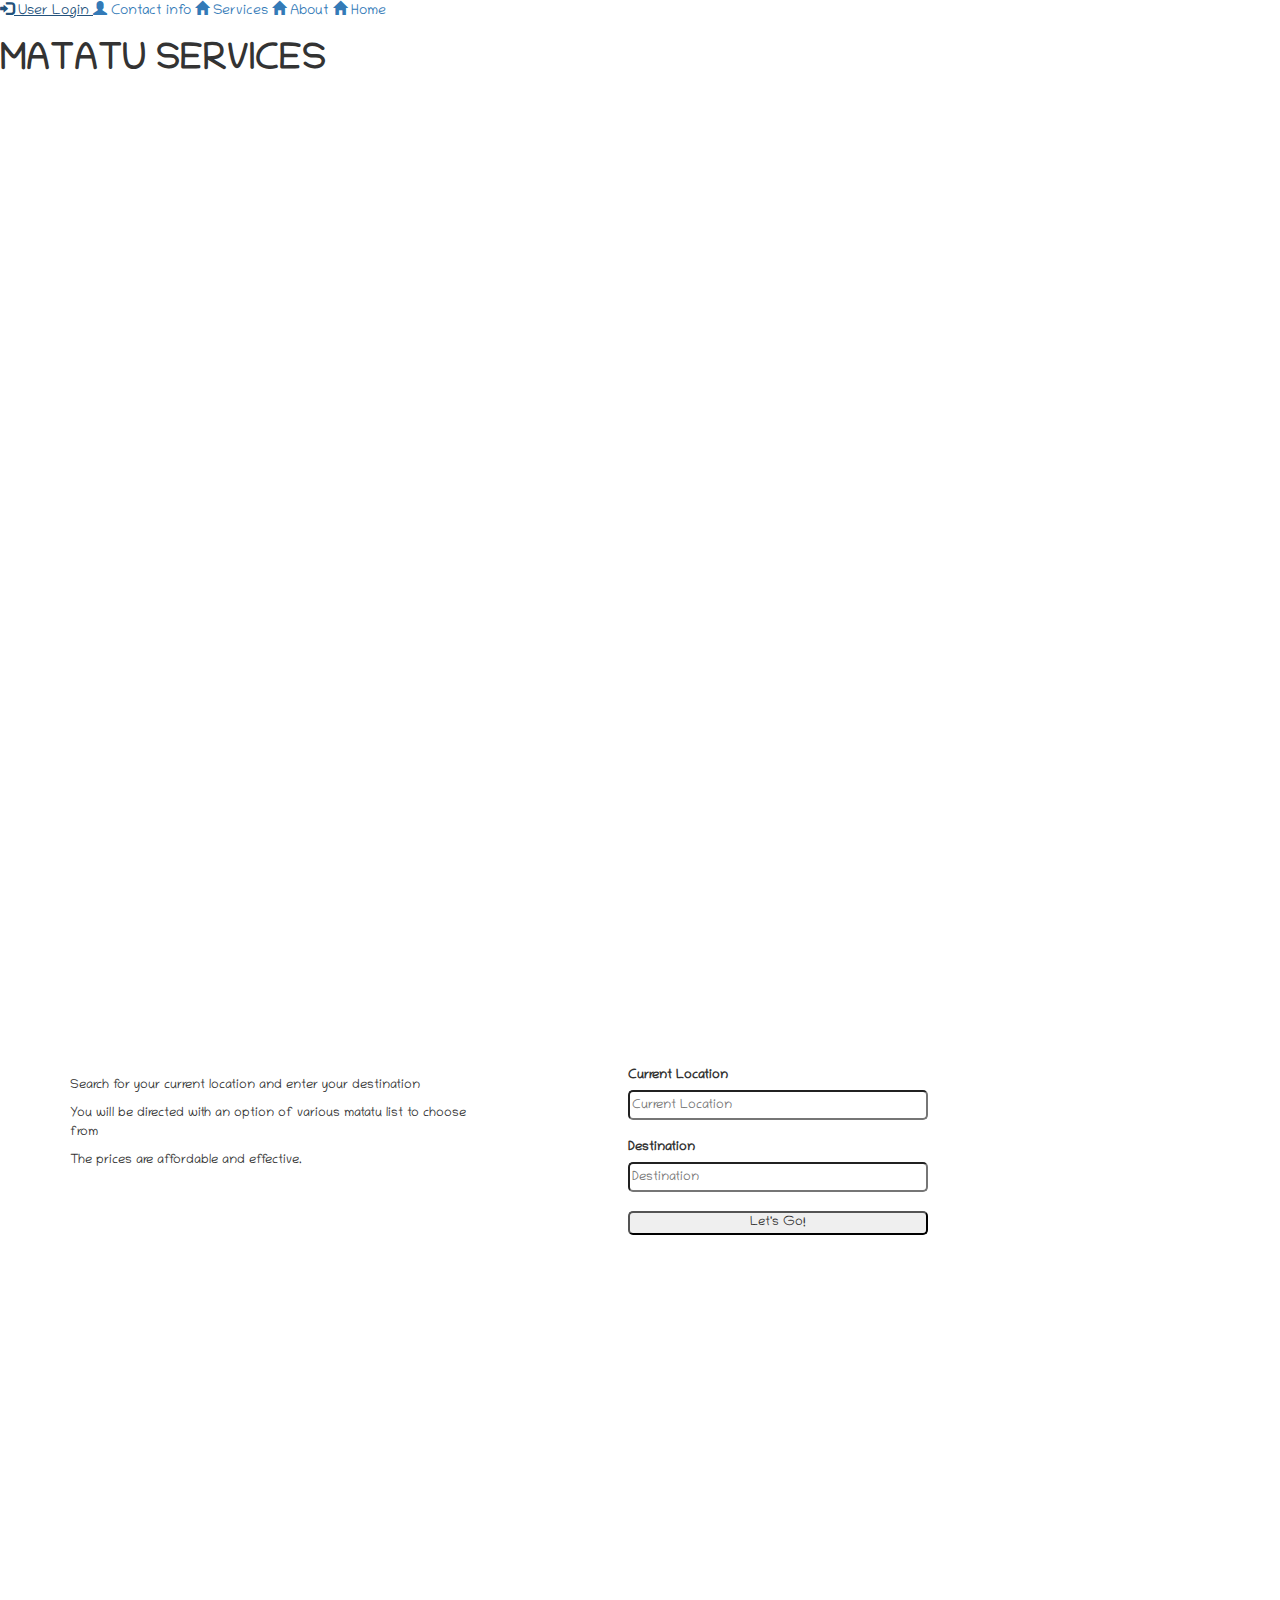
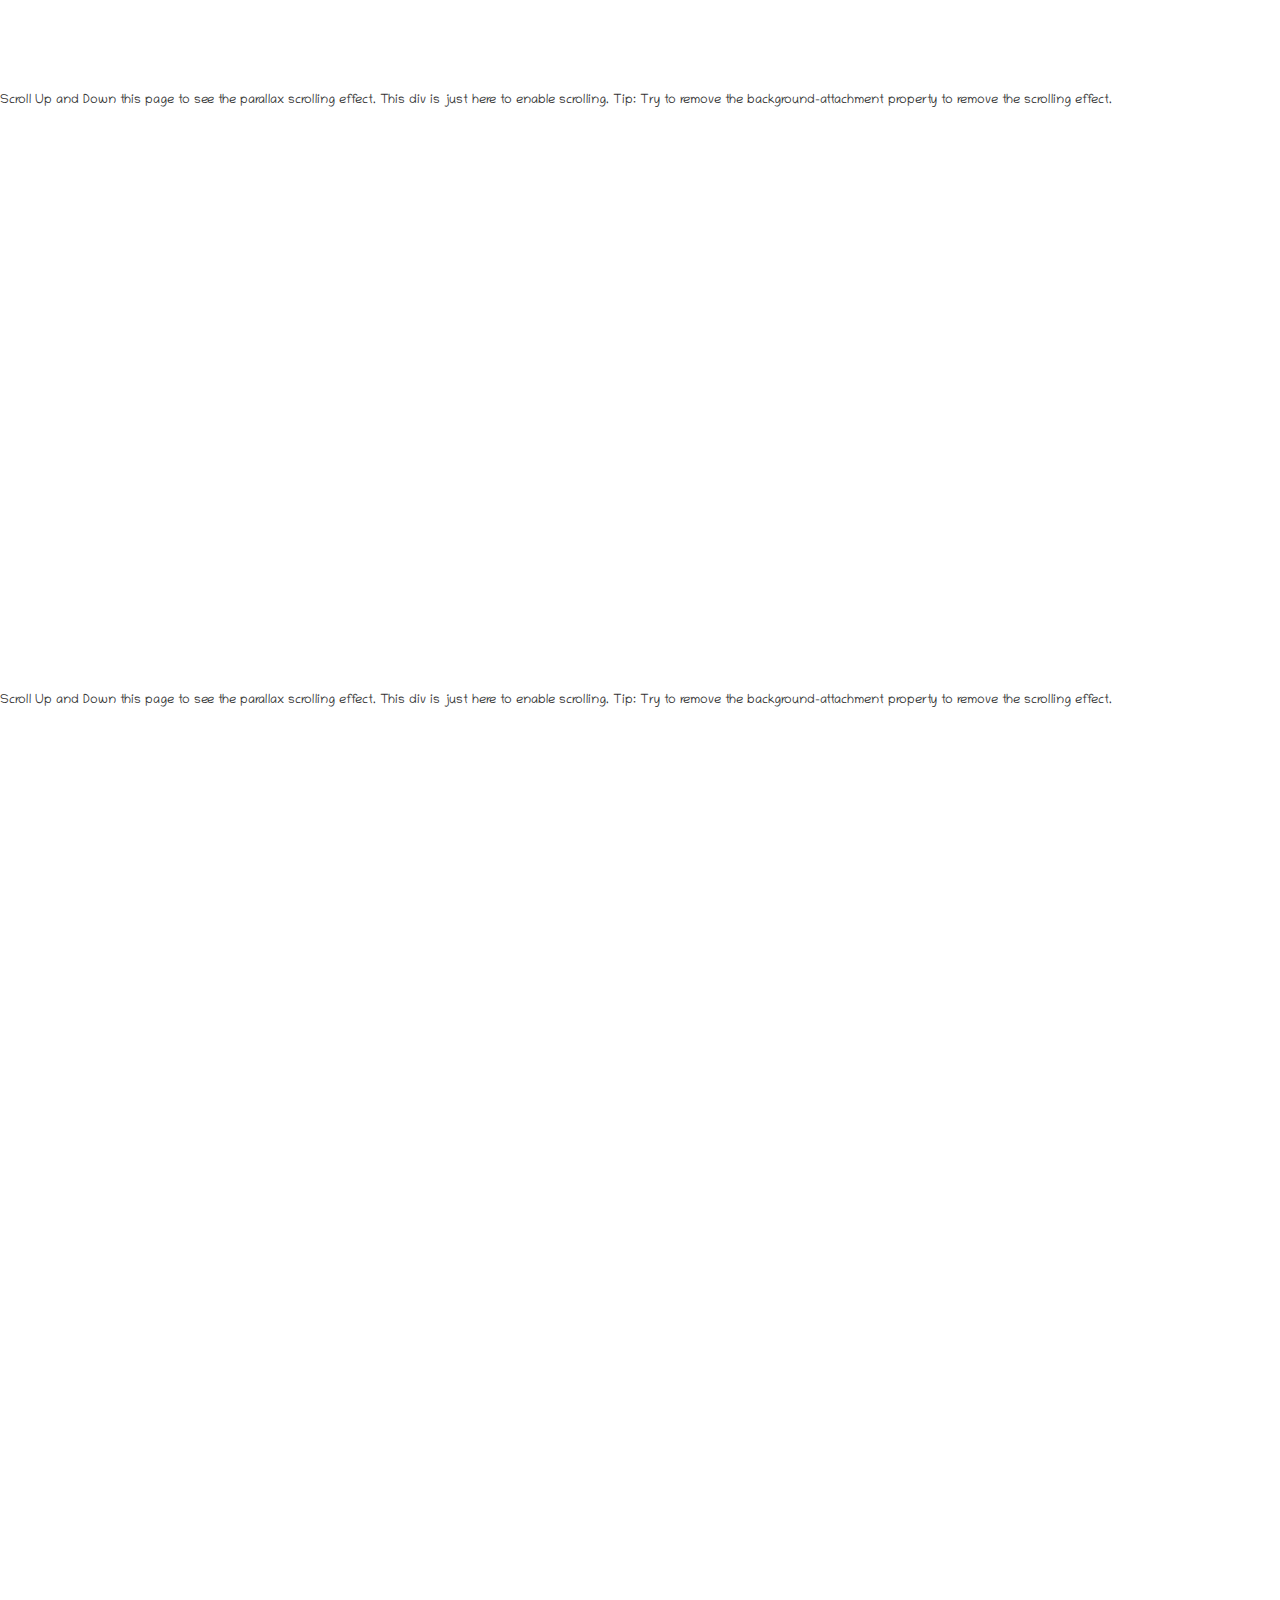
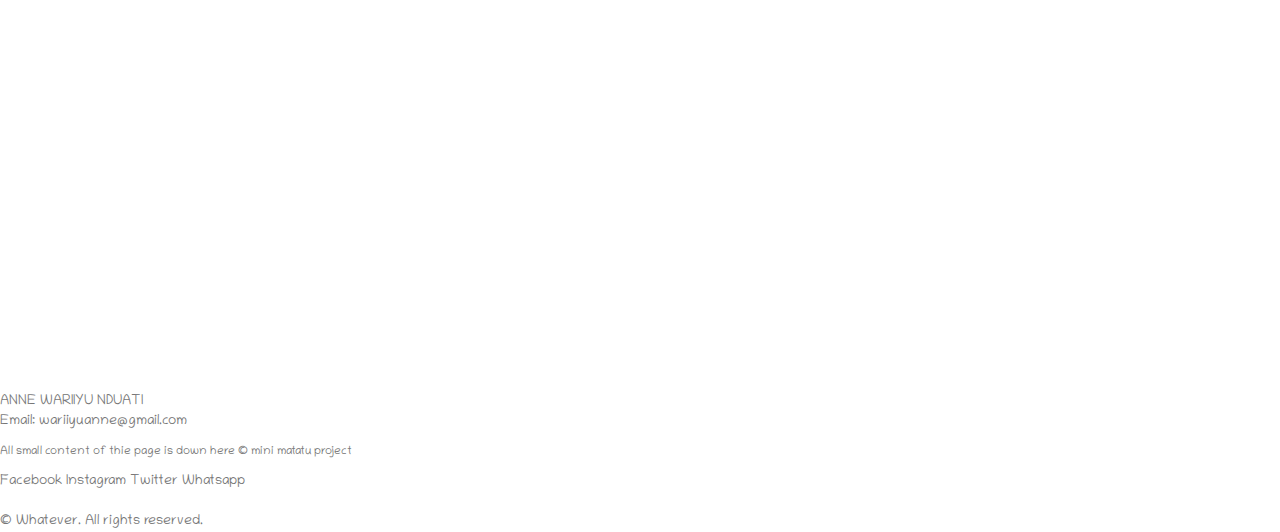
==== index.html @ cdea409e "add index.html" ====
<!DOCTYPE html>
<html lang="en" dir="ltr">

<head>
    <meta charset="utf-8">
    <meta name="viewport" content="width=device-width, initial-scale=1.0">
    <meta http-equiv="X-UA-Compatible" content="ie=edge">
    <link rel="stylesheet" type="text/css`" href="./css/bootstrap.min.css">
    <link rel="stylesheet" href="./css/styles.css">
    <link rel="stylesheet" type="text/css" href="http://oss.maxcdn.com/semantic-ui/2.1.8/semantic.min.css" />
    <link rel="stylesheet" type="text/css" href="./semantic/Semantic-UI-CSS-master/semantic.min.css">
    <link rel="stylesheet" href="https://use.fontawesome.com/releases/v5.0.13/css/all.css" integrity="sha384-DNOHZ68U8hZfKXOrtjWvjxusGo9WQnrNx2sqG0tfsghAvtVlRW3tvkXWZh58N9jp" crossorigin="anonymous">
    <link href="https://fonts.googleapis.com/icon?family=Material+Icons" rel="stylesheet">
    <link href="https://fonts.googleapis.com/css?family=Chilanka&display=swap" rel="stylesheet">
    <link rel="stylesheet" href="https://maxcdn.bootstrapcdn.com/bootstrap/3.4.0/css/bootstrap.min.css">
    <style>
        body,
        html {
            font-family: 'Chilanka', cursive;
            height: 100%;
        }
        
        .parallax {
            /* The image used */
            background-image: url('images/build.jpg');
            /* Full height */
            height: 100%;
            /* Create the parallax scrolling effect */
            background-attachment: fixed;
            background-position: center;
            background-repeat: no-repeat;
            background-size: cover;
        }
    </style>

    <title>MATATU SERVICES</title>
</head>

<body>
    <div class="header">
        <div class="topnav">
            <a href="index.html"> <span class="glyphicon glyphicon-log-in"></span> User Login </a>
            <a href="index.html"> <span class="glyphicon glyphicon-user"></span> Contact info </a>
            <a href="index.html"> <span class="glyphicon glyphicon-home"></span> Services</a>
            <a href="index.html"> <span class="glyphicon glyphicon-home"></span> About</a>
            <a class="active" href="index.html"> <span class="glyphicon glyphicon-home"></span> Home</a>
        </div>

        <div class="centered">
            <h1> <strong>MATATU SERVICES</strong> </h1>
        </div>

    </div>


    <div class="parallax"></div>

    <div style="height:400px;font-size:13px">
        <div class="row">
            <div class="col-md-4" style="padding:5px; margin:80px;">
                <p>Search for your current location and enter your destination</p>
                <p>You will be directed with an option of various matatu list to choose from</p>
                <p>The prices are affordable and effective.</p>
            </div>
            <div class="col-md-4">
                <form class="FormSearch" action="index.html" method="post" style="margin:70px; padding:5px; float:right;">
                    <label for="location">Current Location </label> <br>
                    <input type="text" name="location" placeholder="Current Location" style="width: 300px; border-radius:5px; height:30px;"> <br> <br>
                    <label for="destination">Destination </label> <br>
                    <input type="text" name="destination" placeholder="Destination" style="width: 300px; border-radius:5px; height:30px;"> <br> <br>
                    <button type="submit" name="searchbutton" style="width: 300px; border-radius:5px;" href="#output">Let's Go!</button>
                </form>
                <div id="output">
                    <!--php output script.-->
                </div>
            </div>
        </div>
    </div>

    <div class="parallax" style="width:100%; height:300px; background-image: url('images/yellow.jpg');">
        </>
    </div>

    <div style="height:300px;font-size:13px">
        Scroll Up and Down this page to see the parallax scrolling effect. This div is just here to enable scrolling. Tip: Try to remove the background-attachment property to remove the scrolling effect.
    </div>

    <div class="parallax" style="width:100%; height:300px; background-image: url('images/wave.jpg');"></div>

    <div style="height:400px;font-size:13px">
        Scroll Up and Down this page to see the parallax scrolling effect. This div is just here to enable scrolling. Tip: Try to remove the background-attachment property to remove the scrolling effect.
    </div>

    <div class="parallax"></div>

    <section id="footer" class="text-muted">
        <address>
                  <p>
                      ANNE WARIIYU NDUATI <br>
                      Email: wariiyuanne@gmail.com

                  </p>
                  <P><small>All small content of thie page is down here &copy; mini matatu project</small></P>
                  Facebook <i class="fab fa-facebook icon "></i> 
                  Instagram <i class="fab fa-instagram icon "></i>
                  Twitter <i class="fab fa-twitter icon "></i> 
                  Whatsapp <i class="fab fa-whatsapp icon "></i> <br>
              </address>

        <section id="copyright ">
            &copy;
            <script>
                document.write(new.Date().getFullYear());
            </script>
            Whatever. All rights reserved.
        </section>
    </section>

    <script src="https://ajax.googleapis.com/ajax/libs/jquery/3.4.1/jquery.min.js"></script>
    <script src="https://maxcdn.bootstrapcdn.com/bootstrap/3.4.0/js/bootstrap.min.js"></script>
    <script type="text/javascript" href="./js/bootstrap.min.js"></script>
    <script type="text/javascript" href="./js/jquery.js"></script>
    <script type="text/javascript" href="./js/script.js"></script>
</body>

</html>
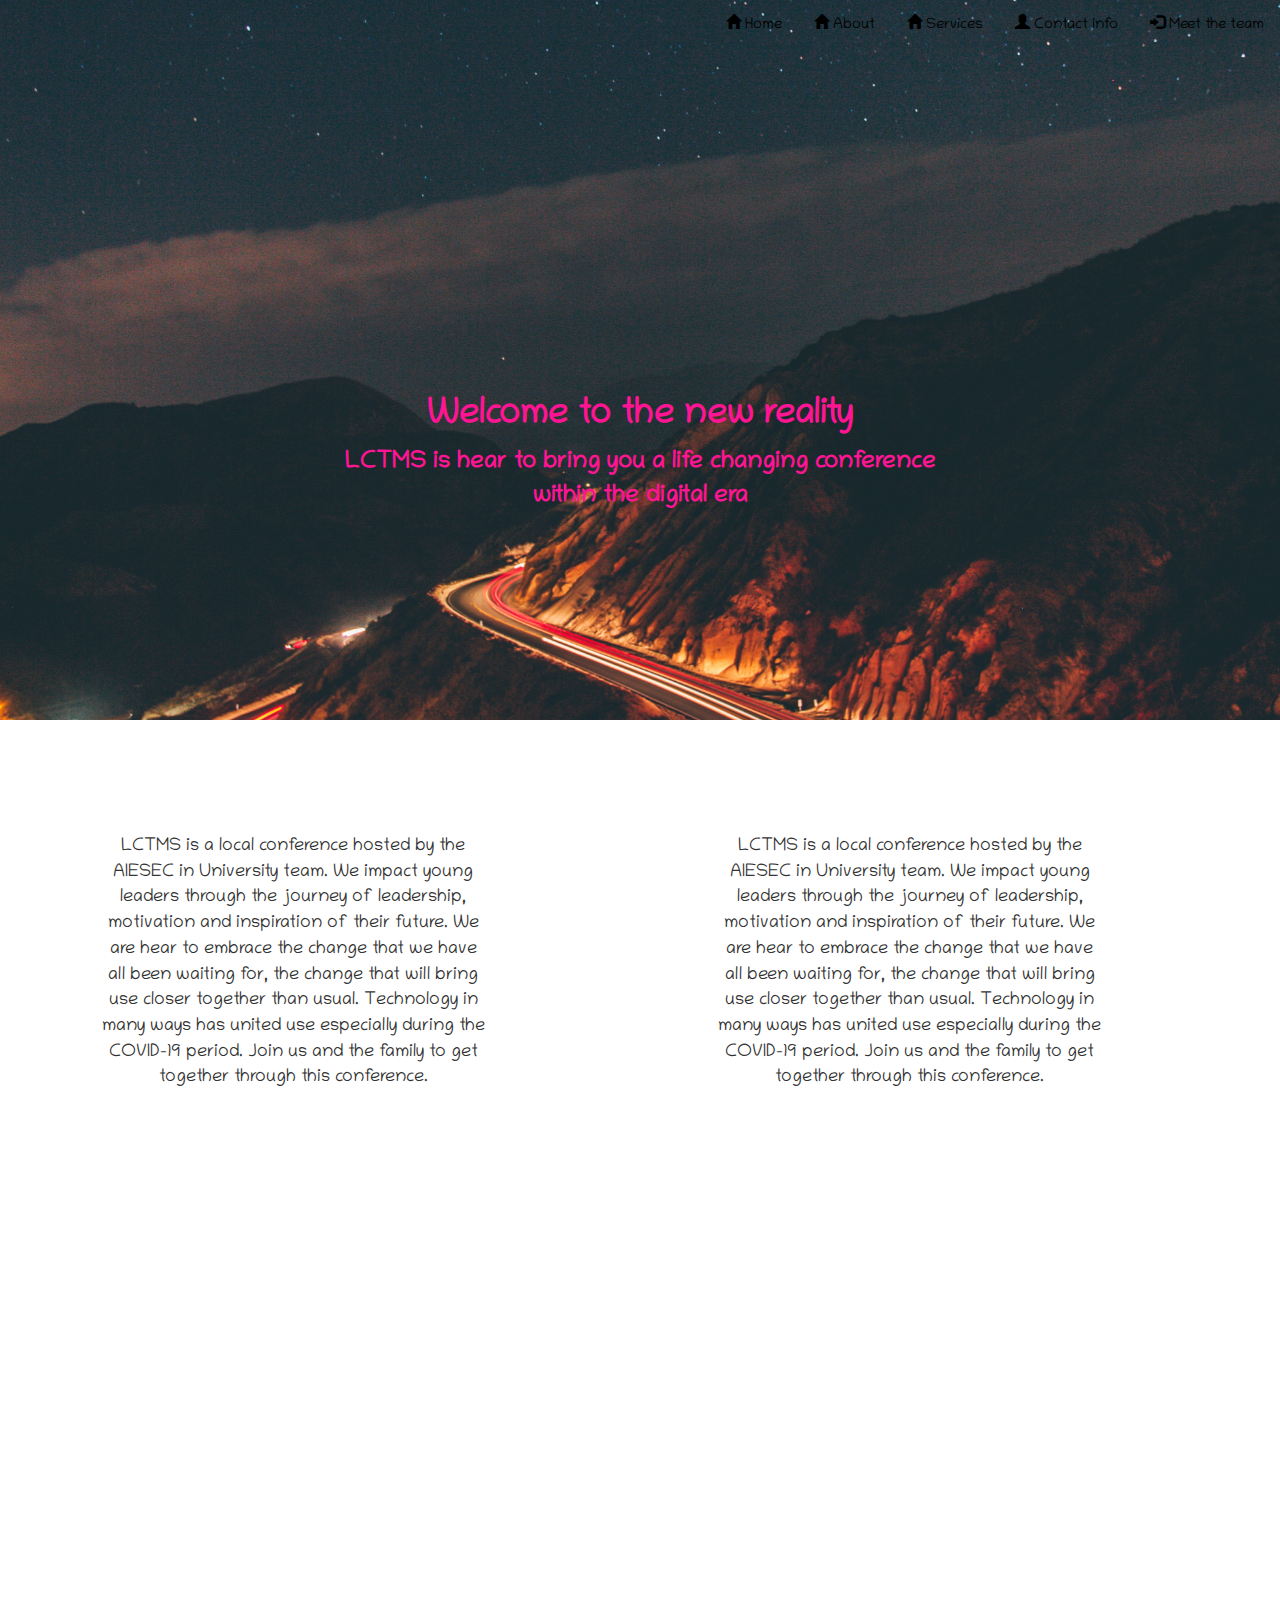
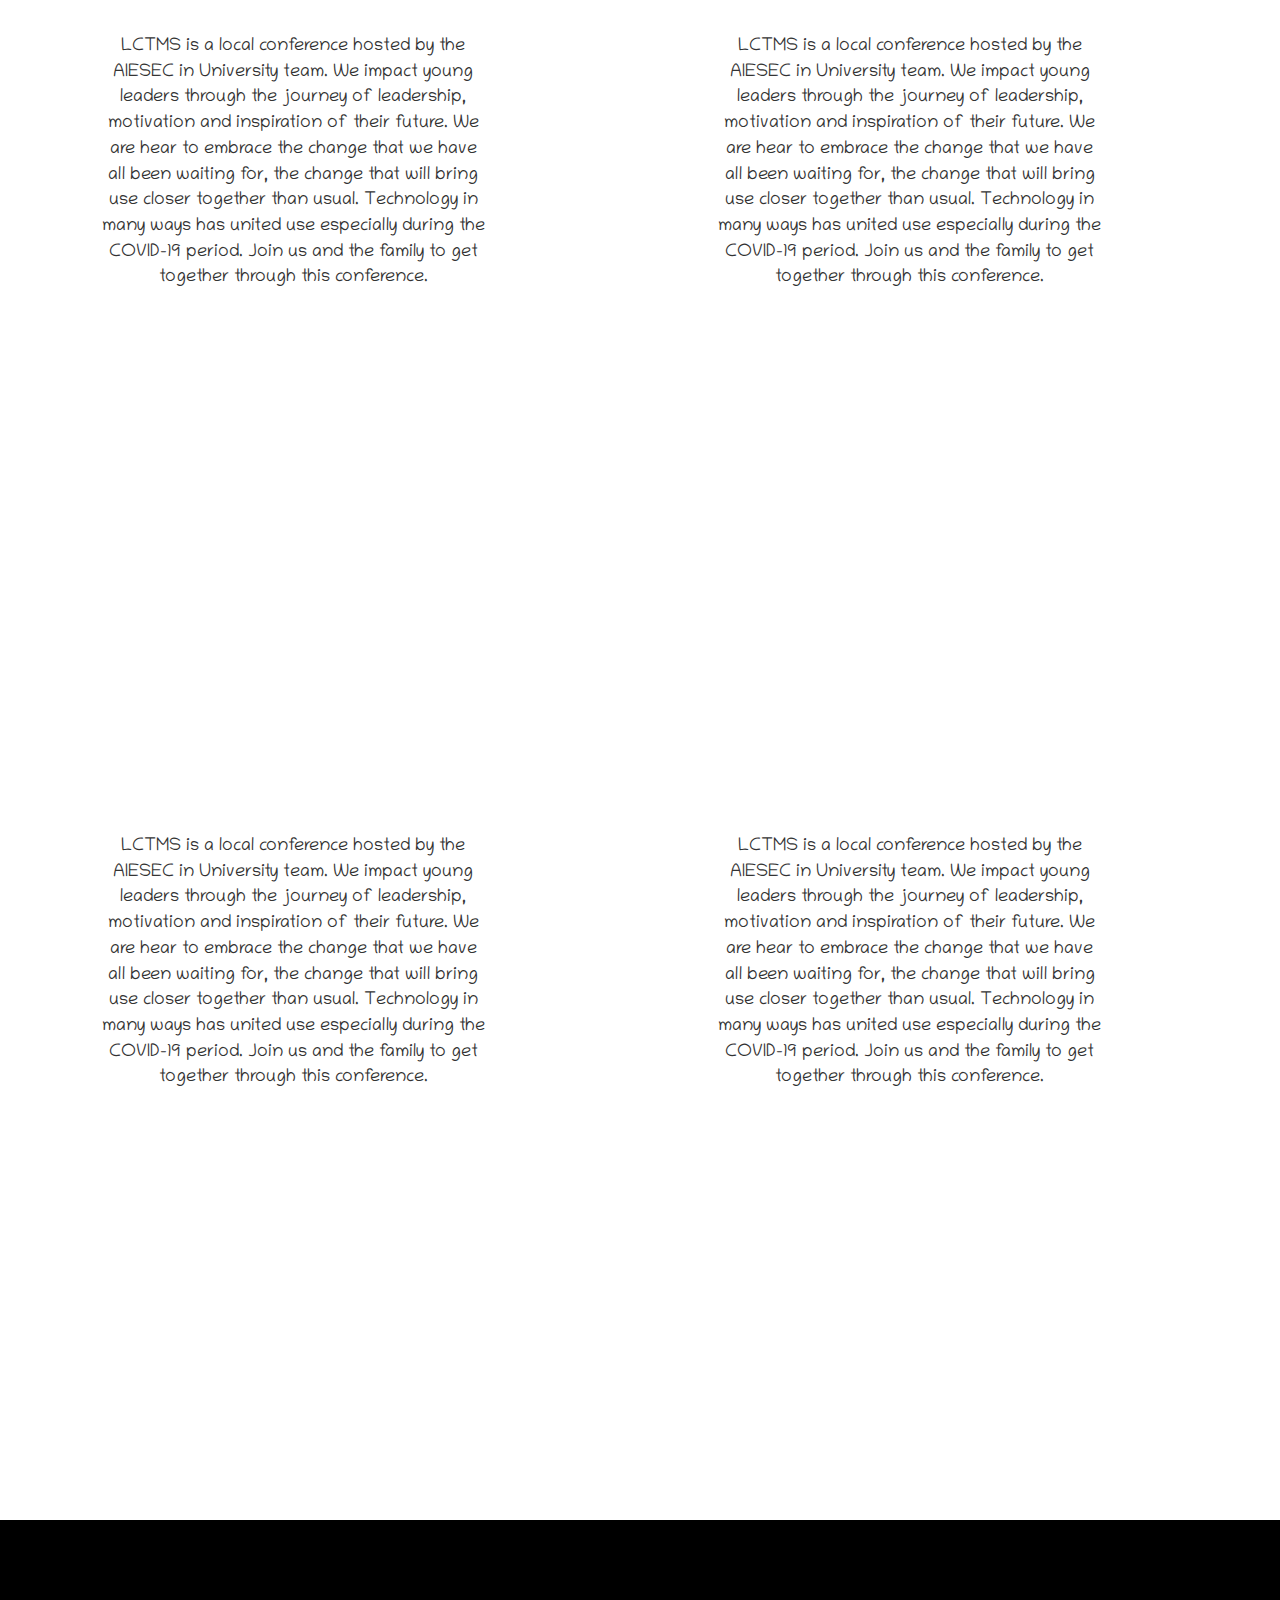
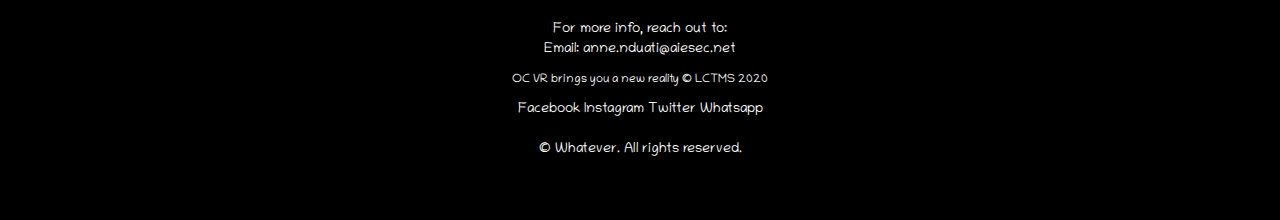
==== commit fdb48f06: "Adding the initial project" ====
--- a/index.html
+++ b/index.html
@@ -24,7 +24,7 @@
             /* The image used */
             background-image: url('images/build.jpg');
             /* Full height */
-            height: 100%;
+            height: 80%;
             /* Create the parallax scrolling effect */
             background-attachment: fixed;
             background-position: center;
@@ -33,21 +33,22 @@
         }
     </style>
 
-    <title>MATATU SERVICES</title>
+    <title>LCTMS</title>
 </head>
 
 <body>
     <div class="header">
         <div class="topnav">
-            <a href="index.html"> <span class="glyphicon glyphicon-log-in"></span> User Login </a>
-            <a href="index.html"> <span class="glyphicon glyphicon-user"></span> Contact info </a>
-            <a href="index.html"> <span class="glyphicon glyphicon-home"></span> Services</a>
-            <a href="index.html"> <span class="glyphicon glyphicon-home"></span> About</a>
+            <a href="team.html"> <span class="glyphicon glyphicon-log-in"></span> Meet the team </a>
+            <a href="#contact"> <span class="glyphicon glyphicon-user"></span> Contact info </a>
+            <a href="#services"> <span class="glyphicon glyphicon-home"></span> Services</a>
+            <a href="#about"> <span class="glyphicon glyphicon-home"></span> About</a>
             <a class="active" href="index.html"> <span class="glyphicon glyphicon-home"></span> Home</a>
         </div>
 
         <div class="centered">
-            <h1> <strong>MATATU SERVICES</strong> </h1>
+            <h1> <strong>Welcome to the new reality</strong> </h1>
+            <p><strong>LCTMS is hear to bring you a life changing conference within the digital era</strong></p>
         </div>
 
     </div>
@@ -55,54 +56,91 @@
 
     <div class="parallax"></div>
 
-    <div style="height:400px;font-size:13px">
+    <div style="height:400px;font-size:18px" id="about">
         <div class="row">
-            <div class="col-md-4" style="padding:5px; margin:80px;">
-                <p>Search for your current location and enter your destination</p>
-                <p>You will be directed with an option of various matatu list to choose from</p>
-                <p>The prices are affordable and effective.</p>
+            <div class="col-md-4" style="padding:25px; margin:90px; text-align: center;">
+                <p>LCTMS is a local conference hosted by the AIESEC in University team. We impact young leaders through 
+                    the journey of leadership, motivation and inspiration of their future. 
+                    We are hear to embrace the change that we have all been waiting for, the change that will bring use closer
+                    together than usual. 
+                    Technology in many ways has united use especially during the COVID-19 period. Join us and the family to get
+                    together through this conference. 
+                </p>
             </div>
-            <div class="col-md-4">
-                <form class="FormSearch" action="index.html" method="post" style="margin:70px; padding:5px; float:right;">
-                    <label for="location">Current Location </label> <br>
-                    <input type="text" name="location" placeholder="Current Location" style="width: 300px; border-radius:5px; height:30px;"> <br> <br>
-                    <label for="destination">Destination </label> <br>
-                    <input type="text" name="destination" placeholder="Destination" style="width: 300px; border-radius:5px; height:30px;"> <br> <br>
-                    <button type="submit" name="searchbutton" style="width: 300px; border-radius:5px;" href="#output">Let's Go!</button>
-                </form>
-                <div id="output">
-                    <!--php output script.-->
-                </div>
+            <div class="col-md-4" style="padding:25px; margin:90px; text-align: center;">
+                <p>LCTMS is a local conference hosted by the AIESEC in University team. We impact young leaders through 
+                    the journey of leadership, motivation and inspiration of their future. 
+                    We are hear to embrace the change that we have all been waiting for, the change that will bring use closer
+                    together than usual. 
+                    Technology in many ways has united use especially during the COVID-19 period. Join us and the family to get
+                    together through this conference. 
+                </p>
             </div>
         </div>
     </div>
 
-    <div class="parallax" style="width:100%; height:300px; background-image: url('images/yellow.jpg');">
-        </>
+    <div class="parallax" style="width:100%; height:400px; background-image: url('images/yellow.jpg');"></div>
+
+    <div style="height:400px;font-size:18px" id="services">
+        <div class="row">
+            <div class="col-md-4" style="padding:25px; margin:90px; text-align: center;">
+                <p>LCTMS is a local conference hosted by the AIESEC in University team. We impact young leaders through 
+                    the journey of leadership, motivation and inspiration of their future. 
+                    We are hear to embrace the change that we have all been waiting for, the change that will bring use closer
+                    together than usual. 
+                    Technology in many ways has united use especially during the COVID-19 period. Join us and the family to get
+                    together through this conference. 
+                </p>
+            </div>
+            <div class="col-md-4" style="padding:25px; margin:90px; text-align: center;">
+                <p>LCTMS is a local conference hosted by the AIESEC in University team. We impact young leaders through 
+                    the journey of leadership, motivation and inspiration of their future. 
+                    We are hear to embrace the change that we have all been waiting for, the change that will bring use closer
+                    together than usual. 
+                    Technology in many ways has united use especially during the COVID-19 period. Join us and the family to get
+                    together through this conference. 
+                </p>
+            </div>
+        </div>
     </div>
 
-    <div style="height:300px;font-size:13px">
-        Scroll Up and Down this page to see the parallax scrolling effect. This div is just here to enable scrolling. Tip: Try to remove the background-attachment property to remove the scrolling effect.
+    <div class="parallax" style="width:100%; height:400px; background-image: url('images/wave.jpg');"></div>
+
+    <div style="height:400px;font-size:18px" id="contact">
+        <div class="row">
+            <div class="col-md-4" style="padding:25px; margin:90px; text-align: center;">
+                <p>LCTMS is a local conference hosted by the AIESEC in University team. We impact young leaders through 
+                    the journey of leadership, motivation and inspiration of their future. 
+                    We are hear to embrace the change that we have all been waiting for, the change that will bring use closer
+                    together than usual. 
+                    Technology in many ways has united use especially during the COVID-19 period. Join us and the family to get
+                    together through this conference. 
+                </p>
+            </div>
+            <div class="col-md-4" style="padding:25px; margin:90px; text-align: center;">
+                <p>LCTMS is a local conference hosted by the AIESEC in University team. We impact young leaders through 
+                    the journey of leadership, motivation and inspiration of their future. 
+                    We are hear to embrace the change that we have all been waiting for, the change that will bring use closer
+                    together than usual. 
+                    Technology in many ways has united use especially during the COVID-19 period. Join us and the family to get
+                    together through this conference. 
+                </p>
+            </div>
+        </div>
     </div>
 
-    <div class="parallax" style="width:100%; height:300px; background-image: url('images/wave.jpg');"></div>
-
-    <div style="height:400px;font-size:13px">
-        Scroll Up and Down this page to see the parallax scrolling effect. This div is just here to enable scrolling. Tip: Try to remove the background-attachment property to remove the scrolling effect.
-    </div>
-
-    <div class="parallax"></div>
+    <div class="parallax" style="height:400px;"></div>
 
     <section id="footer" class="text-muted">
         <address>
                   <p>
-                      ANNE WARIIYU NDUATI <br>
-                      Email: wariiyuanne@gmail.com
+                      For more info, reach out to:  <br>
+                      Email: anne.nduati@aiesec.net
 
                   </p>
-                  <P><small>All small content of thie page is down here &copy; mini matatu project</small></P>
+                  <P><small>OC VR brings you a new reality &copy; LCTMS 2020</small></P>
                   Facebook <i class="fab fa-facebook icon "></i> 
-                  Instagram <i class="fab fa-instagram icon "></i>
+                  Instagram <i class="fab fa-instagram icon " ></i>
                   Twitter <i class="fab fa-twitter icon "></i> 
                   Whatsapp <i class="fab fa-whatsapp icon "></i> <br>
               </address>
--- a/css/styles.css
+++ b/css/styles.css
@@ -0,0 +1,75 @@
+.topnav a {
+    float: right;
+    display: block;
+    color: black;
+    text-align: center;
+    padding: 14px 16px;
+    text-decoration: none;
+    font-size: 15px;
+    font-family: 'Chilanka', cursive;
+    /* position: fixed; */
+}
+
+
+/* Style the search box inside the navigation bar */
+
+.topnav input[type=text] {
+    float: right;
+    padding: 6px;
+    border: none;
+    margin-top: 8px;
+    margin-right: 16px;
+    font-size: 17px;
+    background: inherit;
+}
+
+
+/* When the screen is less than 600px wide, stack the links and the search field vertically instead of horizontally */
+
+@media screen and (max-width: 600px) {
+    .topnav a,
+    .topnav input[type=text] {
+        float: none;
+        display: block;
+        text-align: left;
+        width: 100%;
+        margin: 0;
+        padding: 14px;
+    }
+    .topnav input[type=text] {
+        border: 1px solid #ccc;
+    }
+    body,
+    html {
+        height: 100%;
+    }
+    .parallax {
+        /* The image used */
+        background-image: url('images/ballet.jpg');
+        /* Full height */
+        height: 100%;
+        /* Create the parallax scrolling effect */
+        background-attachment: fixed;
+        background-position: center;
+        background-repeat: no-repeat;
+        background-size: cover;
+    }
+}
+
+#footer {
+    padding: 100px;
+    background-color: black;
+    text-align: center;
+    color: white;
+    height: 300px;
+}
+
+.centered {
+    color: deeppink;
+    font-size: x-large;
+    position: absolute;
+    top: 50%;
+    left: 50%;
+    transform: translate(-50%, -50%);
+    text-align: center;
+}